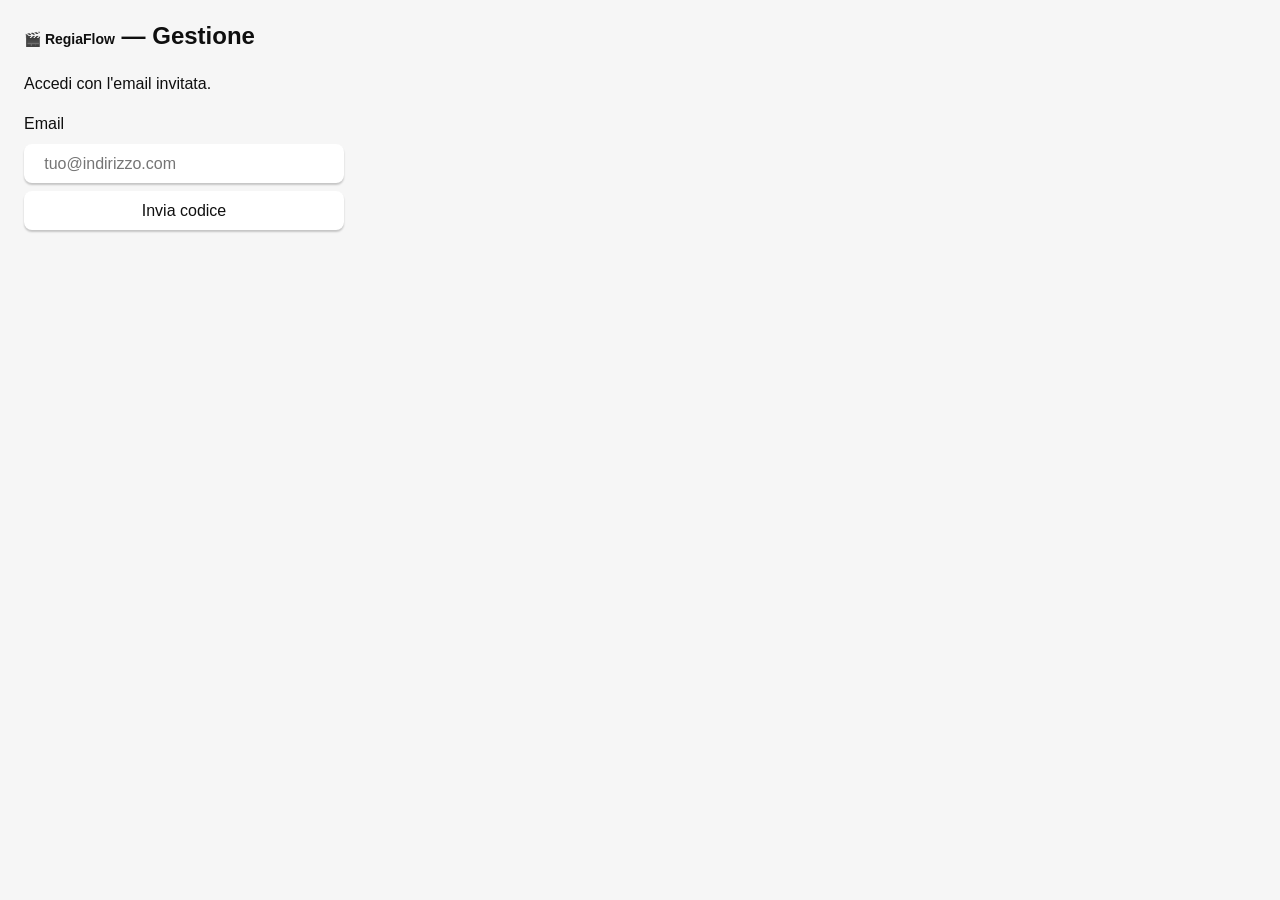
==== regiaflow-gestione/index.html @ e1be4727 "RegiaFlow: allinea a v0.1.55 (build #126), guida e pagina marketing aggiornate (ricerca, messaggi di" ====
<!doctype html>
<html lang="it">
  <head>
    <meta charset="UTF-8" />
    <link rel="icon" type="image/svg+xml" href="/regiaflow-gestione/favicon.svg" />
    <meta name="viewport" content="width=device-width, initial-scale=1.0" />
    <title>RegiaFlow — Gestione</title>
    <script type="module" crossorigin src="/regiaflow-gestione/assets/gestione-CEZiQnJV.js"></script>
    <link rel="stylesheet" crossorigin href="/regiaflow-gestione/assets/gestione-Bed53M8K.css">
  </head>

  <body>
    <div id="root"></div>
  </body>
</html>
---- regiaflow-gestione/assets/gestione-Bed53M8K.css ----
body{margin:0}.app-main{height:100vh;box-sizing:border-box;display:flex;flex-direction:column;overflow-y:auto}.app-main__sheet-content{display:flex;flex-direction:column;flex:1 1 auto;min-height:0}.logo.vite:hover{filter:drop-shadow(0 0 2em #747bff)}.logo.react:hover{filter:drop-shadow(0 0 2em #61dafb)}:root{font-family:Inter,Avenir,Helvetica,Arial,sans-serif;font-size:16px;line-height:24px;font-weight:400;color:#0f0f0f;background-color:#f6f6f6;font-synthesis:none;text-rendering:optimizeLegibility;-webkit-font-smoothing:antialiased;-moz-osx-font-smoothing:grayscale;-webkit-text-size-adjust:100%}.container{margin:0;padding-top:10vh;display:flex;flex-direction:column;justify-content:center;text-align:center}.logo{height:6em;padding:1.5em;will-change:filter;transition:.75s}.logo.tauri:hover{filter:drop-shadow(0 0 2em #24c8db)}.row{display:flex;justify-content:center}a{font-weight:500;color:#646cff;text-decoration:inherit}a:hover{color:#535bf2}h1{text-align:center}input,button{border-radius:8px;border:1px solid transparent;padding:.6em 1.2em;font-size:1em;font-weight:500;font-family:inherit;color:#0f0f0f;background-color:#fff;transition:border-color .25s;box-shadow:0 2px 2px #0003}button{cursor:pointer}button:hover{border-color:#396cd8}button:active{border-color:#396cd8;background-color:#e8e8e8}input,button{outline:none}#greet-input{margin-right:5px}@media(prefers-color-scheme:dark){:root{color:#f6f6f6;background-color:#2f2f2f}a:hover{color:#24c8db}input,button{color:#fff;background-color:#0f0f0f98}button:active{background-color:#0f0f0f69}}.app-header{display:grid;grid-template-columns:1fr auto 1fr;align-items:start;gap:12px;margin-bottom:6px}.app-header__side{display:flex;align-items:center;min-height:32px}.app-header__side--left{flex-direction:column;align-items:flex-start;justify-content:flex-start;gap:4px}.app-header__side-buttons{display:flex;align-items:center;justify-content:flex-start;gap:8px;margin-top:4px}.app-header__version-line{margin:0}.app-header__brand-row{display:flex;align-items:baseline;gap:8px}.app-header__home-link{display:inline-block;color:#fff;font-weight:700;font-size:14px}.app-header__home-link:hover{text-decoration:underline!important}.app-header__update-notice{display:inline-block;font-size:12px;color:#ffb020;text-decoration:none;background:none;border:none;padding:0;font-family:inherit;cursor:pointer}.app-header__update-notice:hover{text-decoration:underline}.app-header__side--right{flex-direction:column;align-items:flex-end;justify-content:flex-start;text-align:right;gap:2px}.app-header__center{display:flex;flex-direction:column;align-items:center;text-align:center}.app-header__center h1{margin:0}.app-header__logo{max-width:320px;object-fit:contain;margin-bottom:4px}.app-header__logo-preview{max-height:28px;max-width:90px;object-fit:contain}@media(max-width:720px){.app-header{grid-template-columns:1fr;justify-items:center;text-align:center}.app-header__side--left,.app-header__side--right{width:100%;align-items:center;text-align:center}.app-header__dropdown{left:50%;right:auto;transform:translate(-50%)}}.app-sheet-title-input{font-size:1.5em;font-weight:700;font-family:inherit;color:inherit;background:transparent;border:1px solid transparent;border-radius:4px;padding:0 6px;margin:0 0 0 -7px;line-height:1.25;width:300px;max-width:100%}.app-main__sheet-content h2{font-size:1.5em;margin:0 0 0 -1px;line-height:1.25}.app-main__sheet-title-row{display:flex;align-items:baseline;flex-wrap:wrap;gap:20px}.app-sheet-title-input:hover{border-color:#ffffff40}.app-sheet-title-input:focus{outline:none;border-color:#ffffff80;background:#ffffff0f}.app-sheet-title-input--editing-by-other,.personal-view__category-name-input--editing-by-other{border-color:#ffb020b3;background:#ffb0201a}.app-header__build{font-size:10px;opacity:.3}.app-header__copyright{font-size:11px;opacity:.45}.app-header__session{font-size:13px}.app-header__sync-row{display:flex;align-items:center;gap:8px;margin-top:4px}.app-header__sync-btn{background:transparent;border:1px solid rgba(255,255,255,.3);color:inherit;border-radius:3px;font-size:.8em;line-height:1.3;padding:0 5px;cursor:pointer}.app-header__sync-btn:hover{background:#ffffff14}.app-header__online-users-wrap{position:relative}.app-header__presence-row{display:flex;align-items:center;justify-content:flex-end;gap:6px;margin-top:4px}.app-header__online-users{display:flex;align-items:center;justify-content:flex-end;flex-wrap:wrap;gap:4px}.app-header__dropdown.app-header__message-compose,.app-header__dropdown.app-header__inbox-panel{left:auto;right:0;display:flex;flex-direction:column;gap:6px;background:#232323;border:1px solid rgba(255,255,255,.12);border-radius:6px;padding:10px 14px;font-size:13px;box-shadow:0 8px 24px #0006}.app-header__message-textarea{background:transparent;border:1px solid rgba(255,255,255,.25);border-radius:4px;color:inherit;font:inherit;font-size:13px;padding:6px;width:220px;resize:vertical}.app-header__message-textarea:focus{outline:none;border-color:#ffffff80;background:#ffffff0f}.app-header__inbox-wrap{position:relative}.app-header__inbox-btn{position:relative;background:transparent;border:1px solid rgba(255,255,255,.3);color:inherit;border-radius:4px;padding:2px 8px;line-height:1.3;font:inherit;font-size:13px;cursor:pointer}.app-header__inbox-btn:hover{background:#ffffff14}.app-header__inbox-badge{position:absolute;top:-6px;right:-6px;background:#e2574c;color:#fff;border-radius:50%;min-width:16px;height:16px;font-size:10px;font-weight:700;line-height:16px;text-align:center;padding:0 2px}.app-header__inbox-panel{max-height:320px;overflow-y:auto;width:260px}.app-header__inbox-panel-title{display:flex;align-items:center;justify-content:space-between;gap:8px}.app-header__inbox-clear-btn{background:transparent;border:1px solid rgba(255,255,255,.3);color:inherit;border-radius:4px;padding:1px 8px;font-size:11px;cursor:pointer;flex-shrink:0}.app-header__inbox-clear-btn:hover{background:#ffffff14}.app-header__inbox-message{border-bottom:1px solid rgba(255,255,255,.1);padding-bottom:6px;font-size:13px}.app-header__inbox-message--own{opacity:.75}.app-header__inbox-message-meta{display:flex;justify-content:space-between;gap:8px;font-size:11px;opacity:.7;margin-bottom:2px}.direct-message-toast{position:fixed;bottom:20px;right:20px;z-index:1000;background:#2a2a2a;color:#fff;border:1px solid rgba(255,255,255,.2);border-radius:8px;padding:10px 14px;max-width:320px;box-shadow:0 4px 18px #0006;cursor:pointer}.direct-message-toast strong{display:block;margin-bottom:4px;font-size:13px}.direct-message-toast p{margin:0;font-size:13px;word-break:break-word}.app-header__search{display:flex;align-items:center;justify-content:flex-end;gap:4px;margin-top:4px}.app-header__search-input-wrap{position:relative;display:inline-flex}.app-header__search-input{background:transparent;border:1px solid rgba(255,255,255,.25);border-radius:4px;color:inherit;font:inherit;font-size:13px;padding:2px 20px 2px 6px;width:160px}.app-header__search-clear{position:absolute;top:50%;right:4px;transform:translateY(-50%);background:none;border:none;color:inherit;opacity:.6;font-size:14px;line-height:1;padding:0 2px;cursor:pointer}.app-header__search-clear:hover{opacity:1}.app-header__search-input:focus{outline:none;border-color:#ffffff80;background:#ffffff0f}.app-header__search-count{font-size:.8em;opacity:.7;white-space:nowrap}.app-header__search-nav{background:transparent;border:1px solid rgba(255,255,255,.3);color:inherit;border-radius:3px;font-size:.9em;line-height:1.2;padding:1px 6px;cursor:pointer}.app-header__search-nav:hover:not(:disabled){background:#ffffff14}.app-header__search-nav:disabled{opacity:.35;cursor:default}.app-header__avatar{display:inline-flex;align-items:center;justify-content:center;width:22px;height:22px;border-radius:50%;font-size:10px;font-weight:700;color:#fff;border:1.5px solid rgba(0,0,0,.35);flex-shrink:0}.app-header__name-input{background:transparent;border:1px solid rgba(255,255,255,.25);border-radius:4px;color:inherit;font:inherit;font-size:13px;padding:1px 4px;width:110px}.app-header__name-input:focus{outline:none;border-color:#ffffff80;background:#ffffff0f}.app-header__filters-wrap{position:relative}.app-header__filters-btn{background:transparent;border:1px solid rgba(255,255,255,.3);color:inherit;border-radius:4px;padding:3px 12px;line-height:1.3;font:inherit;cursor:pointer}.app-header__realtime-status{font-size:.85em;opacity:.85;white-space:nowrap}.app-header__last-updated{font-size:.8em;opacity:.6;white-space:nowrap}.app-header__filters-btn:hover{background:#ffffff14}.app-header__dropdown{position:absolute;top:calc(100% + 6px);left:0;z-index:10;width:max-content;max-width:min(92vw,820px)}.admin-panel__dropdown{max-height:70vh;overflow-y:auto;display:flex;flex-direction:column;gap:14px}.admin-panel__section{display:flex;flex-direction:column;gap:6px}.admin-panel__table{border-collapse:collapse;font-size:12px}.admin-panel__table th,.admin-panel__table td{padding:3px 8px;text-align:left;border-bottom:1px solid rgba(255,255,255,.1);white-space:nowrap}.admin-panel__table th{opacity:.6;font-weight:500}.admin-panel__invite-row{display:flex;align-items:center;gap:6px}.admin-panel__feedback{font-size:12px;opacity:.8}.admin-panel__delete-confirm{display:flex;align-items:center;gap:6px;flex-wrap:wrap}.rundown-table__root{display:flex;flex-direction:column;flex:1 1 auto;min-height:0}.rundown-table__scroll{overflow-x:scroll;overflow-y:scroll;max-width:100%;flex:1 1 auto;min-height:0;scrollbar-width:auto;scrollbar-color:rgba(255,255,255,.4) transparent}.rundown-table__anchor{display:flex;flex:none;align-items:center;gap:8px;margin-bottom:4px;font-size:.9em;opacity:.85}.rundown-table__scroll::-webkit-scrollbar{height:12px;width:12px}.rundown-table__scroll::-webkit-scrollbar-thumb{background:#ffffff59;border-radius:6px}.rundown-table__scroll::-webkit-scrollbar-thumb:hover{background:#ffffff80}.rundown-table__scroll::-webkit-scrollbar-track{background:#ffffff0f}.rundown-table{border-collapse:collapse;table-layout:fixed;font-size:inherit;font-family:system-ui,sans-serif;color:#ececec;background:#1c1c1c}.rundown-table th,.rundown-table td{border:1px solid var(--row-border-color, rgba(255, 255, 255, .12));padding:3px 8px;text-align:left;vertical-align:top;overflow:hidden;word-wrap:break-word}.rundown-table thead th{background:#303030;color:#cfcfcf;font-size:.85em;letter-spacing:.04em;text-transform:uppercase;position:sticky;top:0;z-index:4;vertical-align:middle}.rundown-table__th{position:sticky;top:0}.rundown-table__new-column-popover{position:absolute;top:100%;left:0;z-index:5;width:140px;margin-top:2px;background:#2f2f2f;border:1px solid rgba(255,255,255,.3);border-radius:4px;padding:2px}.rundown-table__th-label{overflow:hidden;text-overflow:ellipsis;white-space:nowrap;text-align:center;margin-bottom:3px}.rundown-table__th-label--wrap{overflow:visible;text-overflow:clip;white-space:normal;line-height:1.15}.rundown-table__th-name-input{width:100%;overflow:hidden;text-overflow:ellipsis;text-align:center;margin-bottom:3px;font:inherit;font-weight:inherit;color:inherit;background:transparent;border:1px solid transparent;border-radius:3px;padding:0 2px}.rundown-table__th-name-input:hover:not(:disabled){border-color:#ffffff40}.rundown-table__th-name-input:focus:not(:disabled){outline:none;border-color:#ffffff80;background:#ffffff0f}.rundown-table__th-name-input:disabled{cursor:default}.rundown-table__th-name-input--editing-by-other{border-color:#ffb020b3;background:#ffb0201a}.rundown-table__th-actions{display:flex;align-items:center;justify-content:center;gap:3px}.rundown-table__cue-actions{display:flex;flex-direction:column;align-items:center;gap:2px}.rundown-table__cue-actions-row{display:flex;align-items:center;justify-content:center;gap:3px}.rundown-table__cue-number-value{text-align:center;font-weight:700;margin-bottom:3px}.rundown-table__col-resize{position:absolute;top:0;right:0;bottom:0;width:6px;cursor:col-resize;-webkit-user-select:none;user-select:none;z-index:5}.rundown-table__col-resize:hover{background:#ffffff4d}.rundown-table__col-resize--left{left:0;right:auto}.rundown-table__td--resizable{position:relative}.rundown-table__row-resize{position:absolute;left:0;right:0;bottom:0;height:8px;cursor:row-resize;-webkit-user-select:none;user-select:none;z-index:3}.rundown-table__row-resize:hover{background:#ffffff4d}.rundown-table__th--sticky,.rundown-table__td--sticky{position:sticky;right:0;background:#1c1c1c;z-index:1;border-left:3px solid rgba(255,255,255,.35);box-shadow:-6px 0 8px -6px #000000b3}.rundown-table__cue-number{font-weight:700}.rundown-table__row--search-match td{box-shadow:inset 0 0 0 1px #ffd23f}.rundown-table__row--search-active td{box-shadow:inset 0 0 0 2px #ff9f1c}.rundown-table td.rundown-table__fixed-value-cell{vertical-align:middle;padding-top:1px;padding-bottom:1px}.rundown-table__text-cell{position:relative;padding:0!important}.rundown-table__text-cell.rundown-table__td--sticky{position:sticky}.rundown-table__text-cell-inner{position:absolute;inset:0;display:flex;flex-direction:column;padding:0 8px 3px}.rundown-table__text-cell-inner>.rundown-table__category-select{flex-shrink:0}.rundown-table__text-cell-inner .rundown-table__field-wrap{flex:1;display:flex;min-height:0}.rundown-table__text-cell-inner .rundown-table__textarea{flex:1;min-height:0}.rundown-table td.rundown-table__cue-number{padding-left:16px}.rundown-table__mini-btn{background:transparent;border:1px solid rgba(255,255,255,.2);color:inherit;border-radius:3px;font-size:9px;line-height:1;width:16px;height:16px;padding:0;cursor:pointer;flex-shrink:0}.rundown-table__mini-btn:hover:not(:disabled){background:#ffffff26}.rundown-table__mini-btn:disabled{opacity:.25;cursor:default}.rundown-table__mini-btn--danger:hover:not(:disabled){background:#b33;border-color:#b33}.rundown-table__live-th{padding:0}.rundown-table__live-cell{position:relative;text-align:center;vertical-align:middle;padding:0!important;border-right:2px solid rgba(0,0,0,.4)}.rundown-table__live-marker{position:absolute;inset:0;width:100%;height:100%;min-height:24px;margin:0;border:none;border-radius:0;background:transparent;padding:0;cursor:pointer;appearance:none;-webkit-appearance:none}.rundown-table__live-marker:hover:not(:disabled){background:#ffffff1a}.rundown-table__live-marker:disabled{cursor:default}.rundown-table__live-marker--live{background:#e21f1f}.rundown-table__live-marker--live:hover:not(:disabled){background:#c81a1a}.rundown-table__live-marker--next{background:#2fbf4f}.rundown-table__live-marker--next:hover:not(:disabled){background:#27a844}.rundown-table__live-marker--off{background:#303030}.rundown-table__preview-pin{position:absolute;left:0;right:0;bottom:0;height:10px;margin:0;border:none;border-top:1.5px solid rgba(255,255,255,.55);border-radius:0;background:transparent;padding:0;cursor:pointer;z-index:1;appearance:none;-webkit-appearance:none}.rundown-table__preview-pin:hover:not(:disabled){border-top-color:#fff;background:#ffffff26}.rundown-table__preview-pin:disabled{cursor:default;opacity:.35}.rundown-table__preview-pin--active{background:#2fbf4f;border-top-color:#1d7a30}.rundown-table__input,.rundown-table__textarea,.rundown-table__category-select,.rundown-table__new-column-input{width:100%;background:transparent;border:1px solid transparent;color:inherit;font:inherit;padding:1px 4px;border-radius:3px}.rundown-table__textarea{resize:vertical;min-height:2.6em;font-family:inherit;line-height:1.2}.rundown-table__field-wrap{position:relative;border-radius:3px}.rundown-table__duration-field-wrap{display:flex;flex-direction:column;gap:9px}.rundown-table__color-marker{position:absolute;top:1px;right:1px;display:flex;align-items:center;justify-content:center;gap:2px;opacity:.35;transition:opacity .15s}.rundown-table__field-wrap:hover .rundown-table__color-marker,.rundown-table__color-marker--active{opacity:.9}.rundown-table__color-marker input[type=color]{width:12px;height:12px;padding:0;border:none;background:none;cursor:pointer}.rundown-table__color-marker--inline{position:static;opacity:.4}.rundown-table__duration-field-wrap:hover .rundown-table__color-marker--inline,.rundown-table__color-marker--inline.rundown-table__color-marker--active{opacity:1}.rundown-table__color-marker--inline input[type=color]{width:9px;height:9px}.rundown-table__color-marker-clear{border:none;background:none;color:inherit;font-size:11px;line-height:1;cursor:pointer;padding:0 2px}.rundown-table__duration{display:flex;align-items:center;justify-content:center;gap:1px}.rundown-table__duration--editing-by-other{border-radius:4px;box-shadow:0 0 0 1px #ffb020b3;background:#ffb0201a}.rundown-table__duration-segment{width:2.2em;min-width:0;background:transparent;border:1px solid transparent;color:inherit;font:inherit;text-align:center;padding:2px 0;border-radius:3px}.rundown-table__duration-segment:hover{border-color:#ffffff40}.rundown-table__duration-segment:focus{outline:none;border-color:#ffffff80;background:#ffffff0f}.rundown-table__duration-sep{opacity:.5}.rundown-table__input:hover,.rundown-table__textarea:hover,.rundown-table__category-select:hover,.rundown-table__new-column-input:hover{border-color:#ffffff40}.rundown-table__input:focus,.rundown-table__textarea:focus,.rundown-table__category-select:focus,.rundown-table__new-column-input:focus{outline:none;border-color:#ffffff80;background:#ffffff0f}.rundown-table__category-select{margin-bottom:1px;font-size:.8em;font-weight:700;letter-spacing:.06em;text-transform:uppercase}.rundown-table__category-select option{color:#1a1a1a}.rundown-table__add-btn{background:transparent;border:1px dashed rgba(255,255,255,.3);color:inherit;border-radius:4px;padding:4px 10px;font:inherit;cursor:pointer}.rundown-table__add-btn:hover{background:#ffffff14}.rundown-table__danger-btn{background:transparent;border:1px solid #b33;color:#ff8080;border-radius:4px;padding:4px 10px;font:inherit;white-space:nowrap;cursor:pointer}.rundown-table__danger-btn:hover:not(:disabled){background:#b33;color:#fff}.rundown-table__danger-btn:disabled{opacity:.35;cursor:default}.rundown-table__add-row{margin-top:10px}.rundown-table__textarea--personal{font-style:italic;background:#ffc8640f}.rundown-table__textarea--editing-by-other{border-color:#ffb020b3;background:#ffb0201a}.personal-view{display:flex;flex-direction:column;gap:8px;background:#232323;border:1px solid rgba(255,255,255,.12);border-radius:6px;padding:10px 14px;font-size:13px;box-shadow:0 8px 24px #0006;max-width:92vw}.lt-countdown-panel__scroll{max-height:45vh;overflow-y:auto}.lt-countdown-panel__scroll thead th{position:sticky;top:0;background:#232323;z-index:1}.personal-view__groups{display:flex;flex-wrap:wrap;align-items:flex-start;gap:24px}.personal-view__group{display:flex;flex-direction:row;flex-wrap:wrap;align-items:center;align-content:flex-start;gap:4px 14px;flex-shrink:0;max-width:340px}.personal-view__label{font-size:11px;text-transform:uppercase;letter-spacing:.05em;opacity:.6;margin-right:4px}.event-switcher__event{display:flex;flex-direction:column;align-items:flex-start;width:100%}.event-switcher__sheets{display:flex;flex-wrap:wrap;align-items:center;gap:4px 12px;margin:2px 0 6px 22px}.personal-view__item{display:flex;align-items:center;gap:6px;white-space:nowrap}.personal-view__item input[type=color]{width:22px;height:18px;padding:0;border:none;background:none;cursor:pointer}.personal-view__color-swatch{display:inline-block;width:22px;height:18px;border-radius:3px;border:1px solid rgba(255,255,255,.25);flex-shrink:0}.personal-view__category-name-input{background:transparent;border:1px solid rgba(255,255,255,.3);color:inherit;border-radius:3px;padding:2px 6px;font:inherit;width:110px}.personal-view__category-name-input--wide{width:280px}.personal-view__hint{font-size:12px;opacity:.55;margin:0;width:100%}.events-page,.admin-page{max-width:900px;margin:0 auto;padding:12px 0 40px;display:flex;flex-direction:column;gap:20px}.events-page__list{display:flex;flex-direction:column;gap:10px}.events-page__event{display:flex;flex-direction:column;gap:8px;padding:10px 14px;border:1px solid rgba(255,255,255,.12);border-radius:8px}.events-page__event-name{display:flex;align-items:center;gap:8px;font-size:1.1em;font-weight:600}.events-page__sheets{display:flex;flex-wrap:wrap;align-items:center;gap:8px;margin-left:24px}.events-page__sheet-btn{border-color:#ffffff40}.events-page__sheet-btn--selected{border-color:#ff375f;background:#ff375f1f}.events-page__sheet-wrap{display:flex;align-items:center;gap:2px}.events-page__delete-sheet{display:flex;align-items:center;gap:8px;flex-basis:100%;margin-top:4px}.events-page__settings{display:flex;flex-direction:column;gap:10px;padding-top:8px;border-top:1px solid rgba(255,255,255,.12)}@media(prefers-color-scheme:light){.events-page__event{border-color:#0000001f}.events-page__sheet-btn{border-color:#0003}.events-page__settings{border-top-color:#0000001f}.app-header__filters-btn{border-color:#0000004d}.app-header__filters-btn:hover{background:#0000000f}.app-header__sync-btn{border-color:#0000004d}.app-header__sync-btn:hover{background:#0000000f}.app-header__search-input{border-color:#00000040}.app-header__search-input:focus{border-color:#0006;background:#0000000a}.app-header__search-nav{border-color:#0000004d}.app-header__search-nav:hover:not(:disabled){background:#0000000f}.app-header__message-textarea{border-color:#00000040}.app-header__message-textarea:focus{border-color:#0006;background:#0000000a}.app-header__inbox-btn{border-color:#0000004d}.app-header__inbox-btn:hover{background:#0000000f}.app-header__inbox-clear-btn{border-color:#0000004d}.app-header__inbox-clear-btn:hover{background:#0000000f}.app-header__inbox-message{border-bottom-color:#0000001a}.direct-message-toast{background:#fff;color:#1a1a1a;border-color:#0003}.rundown-table{color:#1a1a1a;background:#fff}.rundown-table__new-column-popover{background:#fff;border-color:#0000004d}.rundown-table th,.rundown-table td{border-color:var(--row-border-color, rgba(0, 0, 0, .15))}.rundown-table thead th{background:#ececec;color:#444}.rundown-table__th--sticky,.rundown-table__td--sticky{background:#fff;border-left-color:#00000040;box-shadow:-6px 0 8px -6px #0000004d}.rundown-table thead .rundown-table__th--sticky{background:#ececec}.rundown-table__col-resize:hover,.rundown-table__row-resize:hover{background:#0003}.rundown-table__mini-btn{border-color:#00000040}.rundown-table__mini-btn:hover:not(:disabled){background:#0000001a}.rundown-table__input:hover,.rundown-table__textarea:hover,.rundown-table__category-select:hover,.rundown-table__new-column-input:hover,.rundown-table__duration-segment:hover,.app-sheet-title-input:hover{border-color:#00000040}.rundown-table__input:focus,.rundown-table__textarea:focus,.rundown-table__category-select:focus,.rundown-table__new-column-input:focus,.rundown-table__duration-segment:focus,.app-sheet-title-input:focus{border-color:#0006;background:#0000000a}.rundown-table__add-btn{border-color:#0000004d}.rundown-table__add-btn:hover{background:#0000000f}.personal-view{background:#f6f6f6;border-color:#00000026}.lt-countdown-panel__scroll thead th{background:#f6f6f6}.personal-view__category-name-input{border-color:#0000004d}.rundown-table__scroll{scrollbar-color:rgba(0,0,0,.35) transparent}.rundown-table__scroll::-webkit-scrollbar-thumb{background:#0000004d}.rundown-table__scroll::-webkit-scrollbar-thumb:hover{background:#00000073}.rundown-table__scroll::-webkit-scrollbar-track{background:#0000000d}}.print-panel__actions{display:flex;gap:8px;margin:12px 0}.print-panel__groups{display:flex;flex-wrap:wrap;gap:24px;margin-bottom:16px}.print-panel__group{display:flex;flex-direction:column;gap:4px;min-width:180px}.print-panel__checkbox{display:flex;align-items:center;gap:6px;font-size:.9em;cursor:pointer}.printable-rundown{display:none}@media print{body *{visibility:hidden}.printable-rundown,.printable-rundown *{visibility:visible}.printable-rundown{display:block;position:absolute;top:0;left:0;width:100%}@page{size:landscape;margin:10mm}.printable-rundown__header{margin-bottom:12px}.printable-rundown__header h1{margin:0;font-size:20px}.printable-rundown__header h2{margin:2px 0;font-size:14px;font-weight:400}.printable-rundown__header p{margin:2px 0;font-size:10px;color:#444}.printable-rundown__table{width:100%;border-collapse:collapse;font-size:10px;color:#000}.printable-rundown__table tr{-webkit-print-color-adjust:exact;print-color-adjust:exact}.printable-rundown__table th,.printable-rundown__table td{border:1px solid #888;padding:4px 6px;text-align:left;white-space:pre-wrap;vertical-align:top}.printable-rundown__table thead{display:table-header-group}.printable-rundown__table tr{page-break-inside:avoid}}.print-panel__note{font-size:.85em;color:var(--muted-text, #888);margin:4px 0 0}.mobile-rundown{display:flex;flex-direction:column;gap:10px;padding:4px 2px 24px}.mobile-rundown__card{display:flex;gap:10px;background:#1c1c1c;border:1px solid rgba(255,255,255,.12);border-left:4px solid rgba(255,255,255,.12);border-radius:10px;padding:10px 12px}.mobile-rundown__live-btn{flex-shrink:0;align-self:stretch;width:14px;min-height:44px;border:none;border-radius:4px;background:#303030;padding:0;cursor:pointer}.mobile-rundown__live-btn:disabled{cursor:default}.mobile-rundown__live-btn--live{background:#e21f1f}.mobile-rundown__live-btn--next{background:#2fbf4f}.mobile-rundown__card--live{border-color:#e21f1f80}.mobile-rundown__card--next{border-color:#2fbf4f80}.mobile-rundown__body{flex:1;min-width:0}.mobile-rundown__top-row{display:flex;align-items:baseline;gap:10px;font-size:13px;color:#9ca3af;margin-bottom:4px}.mobile-rundown__cue-num{font-weight:700;color:#fff}.mobile-rundown__time{font-variant-numeric:tabular-nums}.mobile-rundown__duration{font-variant-numeric:tabular-nums;margin-left:auto}.mobile-rundown__total-duration{font-variant-numeric:tabular-nums;font-size:12px;opacity:.7}.mobile-rundown__meta{display:flex;flex-wrap:wrap;align-items:center;gap:6px;margin-bottom:4px}.mobile-rundown__category{font-size:11px;font-weight:700;letter-spacing:.03em;padding:2px 8px;border-radius:20px}.mobile-rundown__speaker{font-size:13px;color:#e5e7eb;font-weight:600}.mobile-rundown__action{font-size:15px;line-height:1.4;margin:0 0 2px;white-space:pre-wrap}.mobile-rundown__note{font-size:13px;color:#9ca3af;line-height:1.4;margin:0;white-space:pre-wrap}.mobile-rundown__empty{text-align:center;color:#6b7280;padding:40px 0}
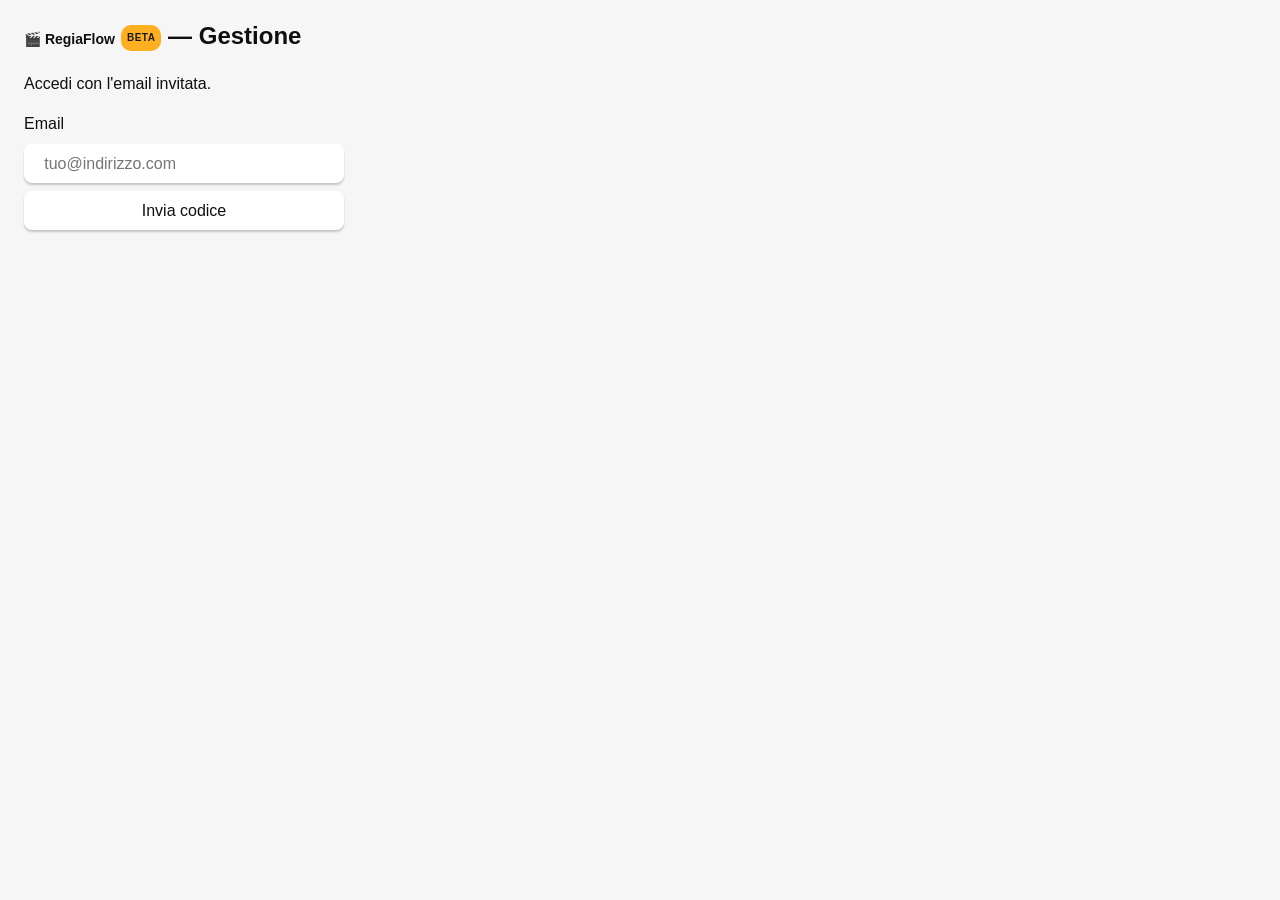
==== commit f3c8335d: "RegiaFlow: allinea a v0.1.58 (build #129), badge BETA in testata" ====
--- a/regiaflow-gestione/index.html
+++ b/regiaflow-gestione/index.html
@@ -5,8 +5,8 @@
     <link rel="icon" type="image/svg+xml" href="/regiaflow-gestione/favicon.svg" />
     <meta name="viewport" content="width=device-width, initial-scale=1.0" />
     <title>RegiaFlow — Gestione</title>
-    <script type="module" crossorigin src="/regiaflow-gestione/assets/gestione-CEZiQnJV.js"></script>
-    <link rel="stylesheet" crossorigin href="/regiaflow-gestione/assets/gestione-Bed53M8K.css">
+    <script type="module" crossorigin src="/regiaflow-gestione/assets/gestione-UccxUXCW.js"></script>
+    <link rel="stylesheet" crossorigin href="/regiaflow-gestione/assets/gestione-Btl5ZLv2.css">
   </head>
 
   <body>
--- a/regiaflow-gestione/assets/gestione-Btl5ZLv2.css
+++ b/regiaflow-gestione/assets/gestione-Btl5ZLv2.css
@@ -0,0 +1 @@
+body{margin:0}.app-main{height:100vh;box-sizing:border-box;display:flex;flex-direction:column;overflow-y:auto}.app-main__sheet-content{display:flex;flex-direction:column;flex:1 1 auto;min-height:0}.logo.vite:hover{filter:drop-shadow(0 0 2em #747bff)}.logo.react:hover{filter:drop-shadow(0 0 2em #61dafb)}:root{font-family:Inter,Avenir,Helvetica,Arial,sans-serif;font-size:16px;line-height:24px;font-weight:400;color:#0f0f0f;background-color:#f6f6f6;font-synthesis:none;text-rendering:optimizeLegibility;-webkit-font-smoothing:antialiased;-moz-osx-font-smoothing:grayscale;-webkit-text-size-adjust:100%}.container{margin:0;padding-top:10vh;display:flex;flex-direction:column;justify-content:center;text-align:center}.logo{height:6em;padding:1.5em;will-change:filter;transition:.75s}.logo.tauri:hover{filter:drop-shadow(0 0 2em #24c8db)}.row{display:flex;justify-content:center}a{font-weight:500;color:#646cff;text-decoration:inherit}a:hover{color:#535bf2}h1{text-align:center}input,button{border-radius:8px;border:1px solid transparent;padding:.6em 1.2em;font-size:1em;font-weight:500;font-family:inherit;color:#0f0f0f;background-color:#fff;transition:border-color .25s;box-shadow:0 2px 2px #0003}button{cursor:pointer}button:hover{border-color:#396cd8}button:active{border-color:#396cd8;background-color:#e8e8e8}input,button{outline:none}#greet-input{margin-right:5px}@media(prefers-color-scheme:dark){:root{color:#f6f6f6;background-color:#2f2f2f}a:hover{color:#24c8db}input,button{color:#fff;background-color:#0f0f0f98}button:active{background-color:#0f0f0f69}}.app-header{display:grid;grid-template-columns:1fr auto 1fr;align-items:start;gap:12px;margin-bottom:6px}.app-header__side{display:flex;align-items:center;min-height:32px}.app-header__side--left{flex-direction:column;align-items:flex-start;justify-content:flex-start;gap:4px}.app-header__side-buttons{display:flex;align-items:center;justify-content:flex-start;gap:8px;margin-top:4px}.app-header__version-line{margin:0}.app-header__brand-row{display:flex;align-items:baseline;gap:8px}.app-header__home-link{display:inline-block;color:#fff;font-weight:700;font-size:14px}.app-header__home-link:hover{text-decoration:underline!important}.beta-badge{display:inline-block;font-size:10px;font-weight:700;letter-spacing:.05em;padding:1px 6px;border-radius:10px;background:#ffb020;color:#1a1a1a;vertical-align:middle;margin-left:6px}.app-header__update-notice{display:inline-block;font-size:12px;color:#ffb020;text-decoration:none;background:none;border:none;padding:0;font-family:inherit;cursor:pointer}.app-header__update-notice:hover{text-decoration:underline}.app-header__side--right{flex-direction:column;align-items:flex-end;justify-content:flex-start;text-align:right;gap:2px}.app-header__center{display:flex;flex-direction:column;align-items:center;text-align:center}.app-header__center h1{margin:0}.app-header__logo{max-width:320px;object-fit:contain;margin-bottom:4px}.app-header__logo-preview{max-height:28px;max-width:90px;object-fit:contain}@media(max-width:720px){.app-header{grid-template-columns:1fr;justify-items:center;text-align:center}.app-header__side--left,.app-header__side--right{width:100%;align-items:center;text-align:center}.app-header__dropdown{left:50%;right:auto;transform:translate(-50%)}}.app-sheet-title-input{font-size:1.5em;font-weight:700;font-family:inherit;color:inherit;background:transparent;border:1px solid transparent;border-radius:4px;padding:0 6px;margin:0 0 0 -7px;line-height:1.25;width:300px;max-width:100%}.app-main__sheet-content h2{font-size:1.5em;margin:0 0 0 -1px;line-height:1.25}.app-main__sheet-title-row{display:flex;align-items:baseline;flex-wrap:wrap;gap:20px}.app-sheet-title-input:hover{border-color:#ffffff40}.app-sheet-title-input:focus{outline:none;border-color:#ffffff80;background:#ffffff0f}.app-sheet-title-input--editing-by-other,.personal-view__category-name-input--editing-by-other{border-color:#ffb020b3;background:#ffb0201a}.app-header__build{font-size:10px;opacity:.3}.app-header__copyright{font-size:11px;opacity:.45}.app-header__session{font-size:13px}.app-header__sync-row{display:flex;align-items:center;gap:8px;margin-top:4px}.app-header__sync-btn{background:transparent;border:1px solid rgba(255,255,255,.3);color:inherit;border-radius:3px;font-size:.8em;line-height:1.3;padding:0 5px;cursor:pointer}.app-header__sync-btn:hover{background:#ffffff14}.app-header__online-users-wrap{position:relative}.app-header__presence-row{display:flex;align-items:center;justify-content:flex-end;gap:6px;margin-top:4px}.app-header__online-users{display:flex;align-items:center;justify-content:flex-end;flex-wrap:wrap;gap:4px}.app-header__dropdown.app-header__message-compose,.app-header__dropdown.app-header__inbox-panel{left:auto;right:0;display:flex;flex-direction:column;gap:6px;background:#232323;border:1px solid rgba(255,255,255,.12);border-radius:6px;padding:10px 14px;font-size:13px;box-shadow:0 8px 24px #0006}@media(max-width:720px){.app-header__dropdown.app-header__message-compose,.app-header__dropdown.app-header__inbox-panel{left:50%;right:auto;transform:translate(-50%);max-width:92vw}}.app-header__message-textarea{background:transparent;border:1px solid rgba(255,255,255,.25);border-radius:4px;color:inherit;font:inherit;font-size:13px;padding:6px;width:220px;resize:vertical}.app-header__message-textarea:focus{outline:none;border-color:#ffffff80;background:#ffffff0f}.app-header__inbox-wrap{position:relative}.app-header__inbox-btn{position:relative;background:transparent;border:1px solid rgba(255,255,255,.3);color:inherit;border-radius:4px;padding:2px 8px;line-height:1.3;font:inherit;font-size:13px;cursor:pointer}.app-header__inbox-btn:hover{background:#ffffff14}.app-header__inbox-badge{position:absolute;top:-6px;right:-6px;background:#e2574c;color:#fff;border-radius:50%;min-width:16px;height:16px;font-size:10px;font-weight:700;line-height:16px;text-align:center;padding:0 2px}.app-header__inbox-panel{max-height:320px;overflow-y:auto;width:260px}.app-header__inbox-panel-title{display:flex;align-items:center;justify-content:space-between;gap:8px}.app-header__inbox-clear-btn{background:transparent;border:1px solid rgba(255,255,255,.3);color:inherit;border-radius:4px;padding:1px 8px;font-size:11px;cursor:pointer;flex-shrink:0}.app-header__inbox-clear-btn:hover{background:#ffffff14}.app-header__inbox-message{border-bottom:1px solid rgba(255,255,255,.1);padding-bottom:6px;font-size:13px}.app-header__inbox-message--own{opacity:.75}.app-header__inbox-message-meta{display:flex;justify-content:space-between;gap:8px;font-size:11px;opacity:.7;margin-bottom:2px}.direct-message-toast{position:fixed;bottom:20px;right:20px;z-index:1000;background:#2a2a2a;color:#fff;border:1px solid rgba(255,255,255,.2);border-radius:8px;padding:10px 14px;max-width:320px;box-shadow:0 4px 18px #0006;cursor:pointer}.direct-message-toast strong{display:block;margin-bottom:4px;font-size:13px}.direct-message-toast p{margin:0;font-size:13px;word-break:break-word}.mobile-search-nav{position:fixed;top:8px;left:50%;transform:translate(-50%);z-index:900;display:flex;align-items:center;gap:8px;background:#232323;color:#fff;border:1px solid rgba(255,255,255,.2);border-radius:20px;padding:6px 12px;font-size:13px;box-shadow:0 4px 16px #0006}.mobile-search-nav__count{white-space:nowrap;opacity:.85}.mobile-search-nav__btn{background:transparent;border:1px solid rgba(255,255,255,.3);color:inherit;border-radius:3px;font-size:.9em;line-height:1.2;padding:1px 8px;cursor:pointer}.mobile-search-nav__btn:disabled{opacity:.35;cursor:default}.app-header__search{display:flex;align-items:center;justify-content:flex-end;gap:4px;margin-top:4px}.app-header__search-input-wrap{position:relative;display:inline-flex}.app-header__search-input{background:transparent;border:1px solid rgba(255,255,255,.25);border-radius:4px;color:inherit;font:inherit;font-size:13px;padding:2px 20px 2px 6px;width:160px}.app-header__search-clear{position:absolute;top:50%;right:4px;transform:translateY(-50%);background:none;border:none;color:inherit;opacity:.6;font-size:14px;line-height:1;padding:0 2px;cursor:pointer}.app-header__search-clear:hover{opacity:1}.app-header__search-input:focus{outline:none;border-color:#ffffff80;background:#ffffff0f}.app-header__search-count{font-size:.8em;opacity:.7;white-space:nowrap}.app-header__search-nav{background:transparent;border:1px solid rgba(255,255,255,.3);color:inherit;border-radius:3px;font-size:.9em;line-height:1.2;padding:1px 6px;cursor:pointer}.app-header__search-nav:hover:not(:disabled){background:#ffffff14}.app-header__search-nav:disabled{opacity:.35;cursor:default}.app-header__avatar{display:inline-flex;align-items:center;justify-content:center;width:22px;height:22px;border-radius:50%;font-size:10px;font-weight:700;color:#fff;border:1.5px solid rgba(0,0,0,.35);flex-shrink:0}.app-header__name-input{background:transparent;border:1px solid rgba(255,255,255,.25);border-radius:4px;color:inherit;font:inherit;font-size:13px;padding:1px 4px;width:110px}.app-header__name-input:focus{outline:none;border-color:#ffffff80;background:#ffffff0f}.app-header__filters-wrap{position:relative}.app-header__filters-btn{background:transparent;border:1px solid rgba(255,255,255,.3);color:inherit;border-radius:4px;padding:3px 12px;line-height:1.3;font:inherit;cursor:pointer}.app-header__realtime-status{font-size:.85em;opacity:.85;white-space:nowrap}.app-header__last-updated{font-size:.8em;opacity:.6;white-space:nowrap}.app-header__filters-btn:hover{background:#ffffff14}.app-header__dropdown{position:absolute;top:calc(100% + 6px);left:0;z-index:10;width:max-content;max-width:min(92vw,820px)}.admin-panel__dropdown{max-height:70vh;overflow-y:auto;display:flex;flex-direction:column;gap:14px}.admin-panel__section{display:flex;flex-direction:column;gap:6px}.admin-panel__table{border-collapse:collapse;font-size:12px}.admin-panel__table th,.admin-panel__table td{padding:3px 8px;text-align:left;border-bottom:1px solid rgba(255,255,255,.1);white-space:nowrap}.admin-panel__table th{opacity:.6;font-weight:500}.admin-panel__invite-row{display:flex;align-items:center;gap:6px}.admin-panel__feedback{font-size:12px;opacity:.8}.admin-panel__delete-confirm{display:flex;align-items:center;gap:6px;flex-wrap:wrap}.rundown-table__root{display:flex;flex-direction:column;flex:1 1 auto;min-height:0}.rundown-table__scroll{overflow-x:scroll;overflow-y:scroll;max-width:100%;flex:1 1 auto;min-height:0;scrollbar-width:auto;scrollbar-color:rgba(255,255,255,.4) transparent}.rundown-table__anchor{display:flex;flex:none;align-items:center;gap:8px;margin-bottom:4px;font-size:.9em;opacity:.85}.rundown-table__scroll::-webkit-scrollbar{height:12px;width:12px}.rundown-table__scroll::-webkit-scrollbar-thumb{background:#ffffff59;border-radius:6px}.rundown-table__scroll::-webkit-scrollbar-thumb:hover{background:#ffffff80}.rundown-table__scroll::-webkit-scrollbar-track{background:#ffffff0f}.rundown-table{border-collapse:collapse;table-layout:fixed;font-size:inherit;font-family:system-ui,sans-serif;color:#ececec;background:#1c1c1c}.rundown-table th,.rundown-table td{border:1px solid var(--row-border-color, rgba(255, 255, 255, .12));padding:3px 8px;text-align:left;vertical-align:top;overflow:hidden;word-wrap:break-word}.rundown-table thead th{background:#303030;color:#cfcfcf;font-size:.85em;letter-spacing:.04em;text-transform:uppercase;position:sticky;top:0;z-index:4;vertical-align:middle}.rundown-table__th{position:sticky;top:0}.rundown-table__new-column-popover{position:absolute;top:100%;left:0;z-index:5;width:140px;margin-top:2px;background:#2f2f2f;border:1px solid rgba(255,255,255,.3);border-radius:4px;padding:2px}.rundown-table__th-label{overflow:hidden;text-overflow:ellipsis;white-space:nowrap;text-align:center;margin-bottom:3px}.rundown-table__th-label--wrap{overflow:visible;text-overflow:clip;white-space:normal;line-height:1.15}.rundown-table__th-name-input{width:100%;overflow:hidden;text-overflow:ellipsis;text-align:center;margin-bottom:3px;font:inherit;font-weight:inherit;color:inherit;background:transparent;border:1px solid transparent;border-radius:3px;padding:0 2px}.rundown-table__th-name-input:hover:not(:disabled){border-color:#ffffff40}.rundown-table__th-name-input:focus:not(:disabled){outline:none;border-color:#ffffff80;background:#ffffff0f}.rundown-table__th-name-input:disabled{cursor:default}.rundown-table__th-name-input--editing-by-other{border-color:#ffb020b3;background:#ffb0201a}.rundown-table__th-actions{display:flex;align-items:center;justify-content:center;gap:3px}.rundown-table__cue-actions{display:flex;flex-direction:column;align-items:center;gap:2px}.rundown-table__cue-actions-row{display:flex;align-items:center;justify-content:center;gap:3px}.rundown-table__cue-number-value{text-align:center;font-weight:700;margin-bottom:3px}.rundown-table__col-resize{position:absolute;top:0;right:0;bottom:0;width:6px;cursor:col-resize;-webkit-user-select:none;user-select:none;z-index:5}.rundown-table__col-resize:hover{background:#ffffff4d}.rundown-table__col-resize--left{left:0;right:auto}.rundown-table__td--resizable{position:relative}.rundown-table__row-resize{position:absolute;left:0;right:0;bottom:0;height:8px;cursor:row-resize;-webkit-user-select:none;user-select:none;z-index:3}.rundown-table__row-resize:hover{background:#ffffff4d}.rundown-table__th--sticky,.rundown-table__td--sticky{position:sticky;right:0;background:#1c1c1c;z-index:1;border-left:3px solid rgba(255,255,255,.35);box-shadow:-6px 0 8px -6px #000000b3}.rundown-table__cue-number{font-weight:700}.rundown-table__row--search-match td{box-shadow:inset 0 0 0 1px #ffd23f}.rundown-table__row--search-active td{box-shadow:inset 0 0 0 2px #ff9f1c}.rundown-table td.rundown-table__fixed-value-cell{vertical-align:middle;padding-top:1px;padding-bottom:1px}.rundown-table__text-cell{position:relative;padding:0!important}.rundown-table__text-cell.rundown-table__td--sticky{position:sticky}.rundown-table__text-cell-inner{position:absolute;inset:0;display:flex;flex-direction:column;padding:0 8px 3px}.rundown-table__text-cell-inner>.rundown-table__category-select{flex-shrink:0}.rundown-table__text-cell-inner .rundown-table__field-wrap{flex:1;display:flex;min-height:0}.rundown-table__text-cell-inner .rundown-table__textarea{flex:1;min-height:0}.rundown-table td.rundown-table__cue-number{padding-left:16px}.rundown-table__mini-btn{background:transparent;border:1px solid rgba(255,255,255,.2);color:inherit;border-radius:3px;font-size:9px;line-height:1;width:16px;height:16px;padding:0;cursor:pointer;flex-shrink:0}.rundown-table__mini-btn:hover:not(:disabled){background:#ffffff26}.rundown-table__mini-btn:disabled{opacity:.25;cursor:default}.rundown-table__mini-btn--danger:hover:not(:disabled){background:#b33;border-color:#b33}.rundown-table__live-th{padding:0}.rundown-table__live-cell{position:relative;text-align:center;vertical-align:middle;padding:0!important;border-right:2px solid rgba(0,0,0,.4)}.rundown-table__live-marker{position:absolute;inset:0;width:100%;height:100%;min-height:24px;margin:0;border:none;border-radius:0;background:transparent;padding:0;cursor:pointer;appearance:none;-webkit-appearance:none}.rundown-table__live-marker:hover:not(:disabled){background:#ffffff1a}.rundown-table__live-marker:disabled{cursor:default}.rundown-table__live-marker--live{background:#e21f1f}.rundown-table__live-marker--live:hover:not(:disabled){background:#c81a1a}.rundown-table__live-marker--next{background:#2fbf4f}.rundown-table__live-marker--next:hover:not(:disabled){background:#27a844}.rundown-table__live-marker--off{background:#303030}.rundown-table__preview-pin{position:absolute;left:0;right:0;bottom:0;height:10px;margin:0;border:none;border-top:1.5px solid rgba(255,255,255,.55);border-radius:0;background:transparent;padding:0;cursor:pointer;z-index:1;appearance:none;-webkit-appearance:none}.rundown-table__preview-pin:hover:not(:disabled){border-top-color:#fff;background:#ffffff26}.rundown-table__preview-pin:disabled{cursor:default;opacity:.35}.rundown-table__preview-pin--active{background:#2fbf4f;border-top-color:#1d7a30}.rundown-table__input,.rundown-table__textarea,.rundown-table__category-select,.rundown-table__new-column-input{width:100%;background:transparent;border:1px solid transparent;color:inherit;font:inherit;padding:1px 4px;border-radius:3px}.rundown-table__textarea{resize:vertical;min-height:2.6em;font-family:inherit;line-height:1.2}.rundown-table__field-wrap{position:relative;border-radius:3px}.rundown-table__duration-field-wrap{display:flex;flex-direction:column;gap:9px}.rundown-table__color-marker{position:absolute;top:1px;right:1px;display:flex;align-items:center;justify-content:center;gap:2px;opacity:.35;transition:opacity .15s}.rundown-table__field-wrap:hover .rundown-table__color-marker,.rundown-table__color-marker--active{opacity:.9}.rundown-table__color-marker input[type=color]{width:12px;height:12px;padding:0;border:none;background:none;cursor:pointer}.rundown-table__color-marker--inline{position:static;opacity:.4}.rundown-table__duration-field-wrap:hover .rundown-table__color-marker--inline,.rundown-table__color-marker--inline.rundown-table__color-marker--active{opacity:1}.rundown-table__color-marker--inline input[type=color]{width:9px;height:9px}.rundown-table__color-marker-clear{border:none;background:none;color:inherit;font-size:11px;line-height:1;cursor:pointer;padding:0 2px}.rundown-table__duration{display:flex;align-items:center;justify-content:center;gap:1px}.rundown-table__duration--editing-by-other{border-radius:4px;box-shadow:0 0 0 1px #ffb020b3;background:#ffb0201a}.rundown-table__duration-segment{width:2.2em;min-width:0;background:transparent;border:1px solid transparent;color:inherit;font:inherit;text-align:center;padding:2px 0;border-radius:3px}.rundown-table__duration-segment:hover{border-color:#ffffff40}.rundown-table__duration-segment:focus{outline:none;border-color:#ffffff80;background:#ffffff0f}.rundown-table__duration-sep{opacity:.5}.rundown-table__input:hover,.rundown-table__textarea:hover,.rundown-table__category-select:hover,.rundown-table__new-column-input:hover{border-color:#ffffff40}.rundown-table__input:focus,.rundown-table__textarea:focus,.rundown-table__category-select:focus,.rundown-table__new-column-input:focus{outline:none;border-color:#ffffff80;background:#ffffff0f}.rundown-table__category-select{margin-bottom:1px;font-size:.8em;font-weight:700;letter-spacing:.06em;text-transform:uppercase}.rundown-table__category-select option{color:#1a1a1a}.rundown-table__add-btn{background:transparent;border:1px dashed rgba(255,255,255,.3);color:inherit;border-radius:4px;padding:4px 10px;font:inherit;cursor:pointer}.rundown-table__add-btn:hover{background:#ffffff14}.rundown-table__danger-btn{background:transparent;border:1px solid #b33;color:#ff8080;border-radius:4px;padding:4px 10px;font:inherit;white-space:nowrap;cursor:pointer}.rundown-table__danger-btn:hover:not(:disabled){background:#b33;color:#fff}.rundown-table__danger-btn:disabled{opacity:.35;cursor:default}.rundown-table__add-row{margin-top:10px}.rundown-table__textarea--personal{font-style:italic;background:#ffc8640f}.rundown-table__textarea--editing-by-other{border-color:#ffb020b3;background:#ffb0201a}.personal-view{display:flex;flex-direction:column;gap:8px;background:#232323;border:1px solid rgba(255,255,255,.12);border-radius:6px;padding:10px 14px;font-size:13px;box-shadow:0 8px 24px #0006;max-width:92vw}.lt-countdown-panel__scroll{max-height:45vh;overflow-y:auto}.lt-countdown-panel__scroll thead th{position:sticky;top:0;background:#232323;z-index:1}.personal-view__groups{display:flex;flex-wrap:wrap;align-items:flex-start;gap:24px}.personal-view__group{display:flex;flex-direction:row;flex-wrap:wrap;align-items:center;align-content:flex-start;gap:4px 14px;flex-shrink:0;max-width:340px}.personal-view__label{font-size:11px;text-transform:uppercase;letter-spacing:.05em;opacity:.6;margin-right:4px}.event-switcher__event{display:flex;flex-direction:column;align-items:flex-start;width:100%}.event-switcher__sheets{display:flex;flex-wrap:wrap;align-items:center;gap:4px 12px;margin:2px 0 6px 22px}.personal-view__item{display:flex;align-items:center;gap:6px;white-space:nowrap}.personal-view__item input[type=color]{width:22px;height:18px;padding:0;border:none;background:none;cursor:pointer}.personal-view__color-swatch{display:inline-block;width:22px;height:18px;border-radius:3px;border:1px solid rgba(255,255,255,.25);flex-shrink:0}.personal-view__category-name-input{background:transparent;border:1px solid rgba(255,255,255,.3);color:inherit;border-radius:3px;padding:2px 6px;font:inherit;width:110px}.personal-view__category-name-input--wide{width:280px}.personal-view__hint{font-size:12px;opacity:.55;margin:0;width:100%}.events-page,.admin-page{max-width:900px;margin:0 auto;padding:12px 0 40px;display:flex;flex-direction:column;gap:20px}.events-page__list{display:flex;flex-direction:column;gap:10px}.events-page__event{display:flex;flex-direction:column;gap:8px;padding:10px 14px;border:1px solid rgba(255,255,255,.12);border-radius:8px}.events-page__event-name{display:flex;align-items:center;gap:8px;font-size:1.1em;font-weight:600}.events-page__sheets{display:flex;flex-wrap:wrap;align-items:center;gap:8px;margin-left:24px}.events-page__sheet-btn{border-color:#ffffff40}.events-page__sheet-btn--selected{border-color:#ff375f;background:#ff375f1f}.events-page__sheet-wrap{display:flex;align-items:center;gap:2px}.events-page__delete-sheet{display:flex;align-items:center;gap:8px;flex-basis:100%;margin-top:4px}.events-page__settings{display:flex;flex-direction:column;gap:10px;padding-top:8px;border-top:1px solid rgba(255,255,255,.12)}@media(prefers-color-scheme:light){.events-page__event{border-color:#0000001f}.events-page__sheet-btn{border-color:#0003}.events-page__settings{border-top-color:#0000001f}.app-header__filters-btn{border-color:#0000004d}.app-header__filters-btn:hover{background:#0000000f}.app-header__sync-btn{border-color:#0000004d}.app-header__sync-btn:hover{background:#0000000f}.app-header__search-input{border-color:#00000040}.app-header__search-input:focus{border-color:#0006;background:#0000000a}.app-header__search-nav{border-color:#0000004d}.app-header__search-nav:hover:not(:disabled){background:#0000000f}.app-header__message-textarea{border-color:#00000040}.app-header__message-textarea:focus{border-color:#0006;background:#0000000a}.app-header__inbox-btn{border-color:#0000004d}.app-header__inbox-btn:hover{background:#0000000f}.app-header__inbox-clear-btn{border-color:#0000004d}.app-header__inbox-clear-btn:hover{background:#0000000f}.app-header__inbox-message{border-bottom-color:#0000001a}.direct-message-toast,.mobile-search-nav{background:#fff;color:#1a1a1a;border-color:#0003}.mobile-search-nav__btn{border-color:#0000004d}.rundown-table{color:#1a1a1a;background:#fff}.rundown-table__new-column-popover{background:#fff;border-color:#0000004d}.rundown-table th,.rundown-table td{border-color:var(--row-border-color, rgba(0, 0, 0, .15))}.rundown-table thead th{background:#ececec;color:#444}.rundown-table__th--sticky,.rundown-table__td--sticky{background:#fff;border-left-color:#00000040;box-shadow:-6px 0 8px -6px #0000004d}.rundown-table thead .rundown-table__th--sticky{background:#ececec}.rundown-table__col-resize:hover,.rundown-table__row-resize:hover{background:#0003}.rundown-table__mini-btn{border-color:#00000040}.rundown-table__mini-btn:hover:not(:disabled){background:#0000001a}.rundown-table__input:hover,.rundown-table__textarea:hover,.rundown-table__category-select:hover,.rundown-table__new-column-input:hover,.rundown-table__duration-segment:hover,.app-sheet-title-input:hover{border-color:#00000040}.rundown-table__input:focus,.rundown-table__textarea:focus,.rundown-table__category-select:focus,.rundown-table__new-column-input:focus,.rundown-table__duration-segment:focus,.app-sheet-title-input:focus{border-color:#0006;background:#0000000a}.rundown-table__add-btn{border-color:#0000004d}.rundown-table__add-btn:hover{background:#0000000f}.personal-view{background:#f6f6f6;border-color:#00000026}.lt-countdown-panel__scroll thead th{background:#f6f6f6}.personal-view__category-name-input{border-color:#0000004d}.rundown-table__scroll{scrollbar-color:rgba(0,0,0,.35) transparent}.rundown-table__scroll::-webkit-scrollbar-thumb{background:#0000004d}.rundown-table__scroll::-webkit-scrollbar-thumb:hover{background:#00000073}.rundown-table__scroll::-webkit-scrollbar-track{background:#0000000d}}.print-panel__actions{display:flex;gap:8px;margin:12px 0}.print-panel__groups{display:flex;flex-wrap:wrap;gap:24px;margin-bottom:16px}.print-panel__group{display:flex;flex-direction:column;gap:4px;min-width:180px}.print-panel__checkbox{display:flex;align-items:center;gap:6px;font-size:.9em;cursor:pointer}.printable-rundown{display:none}@media print{body *{visibility:hidden}.printable-rundown,.printable-rundown *{visibility:visible}.printable-rundown{display:block;position:absolute;top:0;left:0;width:100%}@page{size:landscape;margin:10mm}.printable-rundown__header{margin-bottom:12px}.printable-rundown__header h1{margin:0;font-size:20px}.printable-rundown__header h2{margin:2px 0;font-size:14px;font-weight:400}.printable-rundown__header p{margin:2px 0;font-size:10px;color:#444}.printable-rundown__table{width:100%;border-collapse:collapse;font-size:10px;color:#000}.printable-rundown__table tr{-webkit-print-color-adjust:exact;print-color-adjust:exact}.printable-rundown__table th,.printable-rundown__table td{border:1px solid #888;padding:4px 6px;text-align:left;white-space:pre-wrap;vertical-align:top}.printable-rundown__table thead{display:table-header-group}.printable-rundown__table tr{page-break-inside:avoid}}.print-panel__note{font-size:.85em;color:var(--muted-text, #888);margin:4px 0 0}.mobile-rundown{display:flex;flex-direction:column;gap:10px;padding:4px 2px 24px}.mobile-rundown__card{display:flex;gap:10px;background:#1c1c1c;border:1px solid rgba(255,255,255,.12);border-left:4px solid rgba(255,255,255,.12);border-radius:10px;padding:10px 12px}.mobile-rundown__live-btn{flex-shrink:0;align-self:stretch;width:14px;min-height:44px;border:none;border-radius:4px;background:#303030;padding:0;cursor:pointer}.mobile-rundown__live-btn:disabled{cursor:default}.mobile-rundown__live-btn--live{background:#e21f1f}.mobile-rundown__live-btn--next{background:#2fbf4f}.mobile-rundown__card--live{border-color:#e21f1f80}.mobile-rundown__card--next{border-color:#2fbf4f80}.mobile-rundown__card--search-match{box-shadow:inset 0 0 0 2px #ffd23f}.mobile-rundown__card--search-active{box-shadow:inset 0 0 0 3px #ff9f1c}.mobile-rundown__body{flex:1;min-width:0}.mobile-rundown__top-row{display:flex;align-items:baseline;gap:10px;font-size:13px;color:#9ca3af;margin-bottom:4px}.mobile-rundown__cue-num{font-weight:700;color:#fff}.mobile-rundown__time{font-variant-numeric:tabular-nums}.mobile-rundown__duration{font-variant-numeric:tabular-nums;margin-left:auto}.mobile-rundown__duration--marked{color:#1a1a1a;padding:1px 6px;border-radius:6px}.mobile-rundown__total-duration{font-variant-numeric:tabular-nums;font-size:12px;opacity:.7}.mobile-rundown__meta{display:flex;flex-wrap:wrap;align-items:center;gap:6px;margin-bottom:4px}.mobile-rundown__category{font-size:11px;font-weight:700;letter-spacing:.03em;padding:2px 8px;border-radius:20px}.mobile-rundown__speaker{font-size:13px;color:#e5e7eb;font-weight:600}.mobile-rundown__action{font-size:15px;line-height:1.4;margin:0 0 2px;white-space:pre-wrap}.mobile-rundown__note{font-size:13px;color:#9ca3af;line-height:1.4;margin:0;white-space:pre-wrap}.mobile-rundown__empty{text-align:center;color:#6b7280;padding:40px 0}
